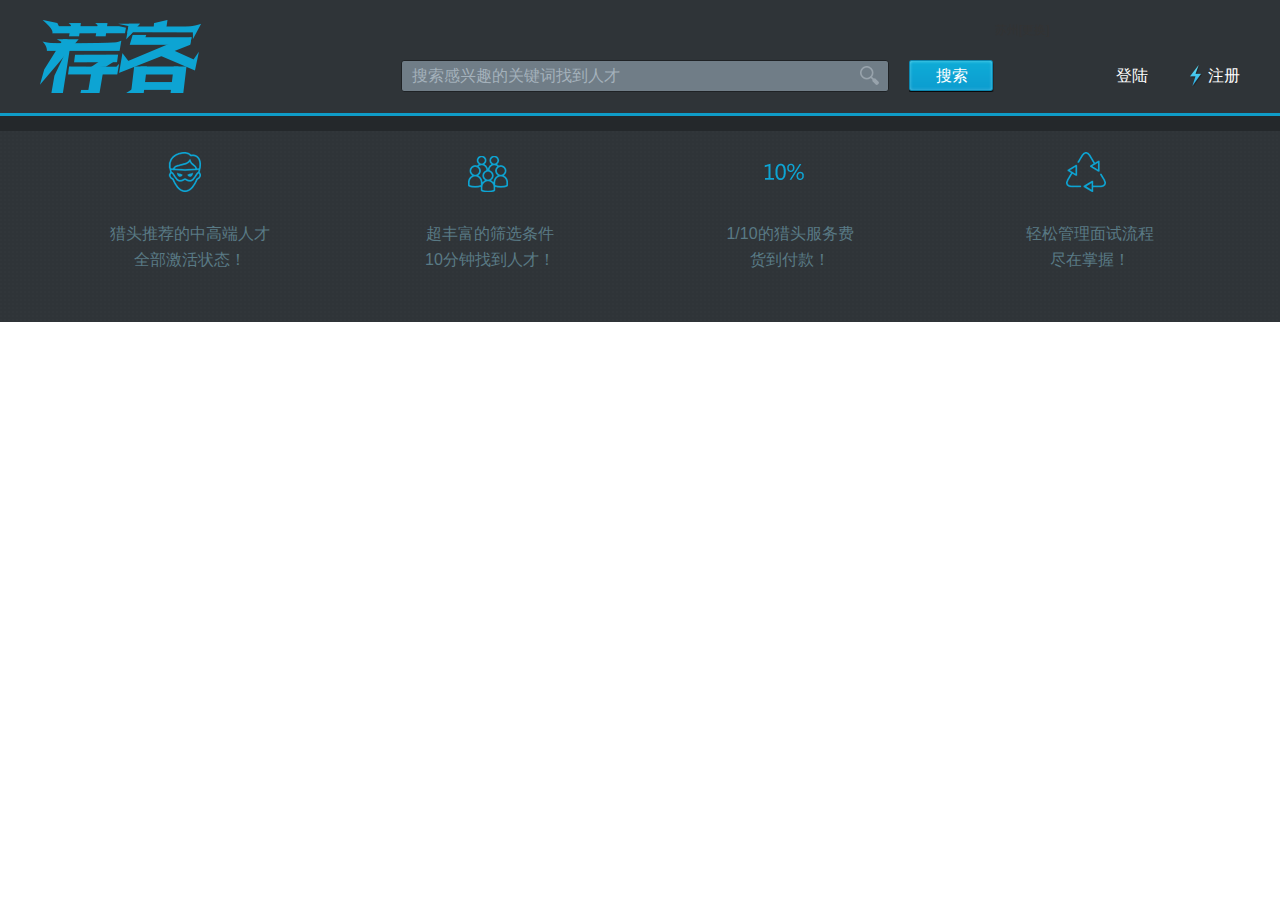
==== layout.html @ 82379832 "荐客上传01" ====
<!DOCTYPE html>
<html lang="en">
<head>
	<meta charset="UTF-8">
	<title>Document</title>
	<link rel="stylesheet" href="public/css/basic.css">
	<link rel="stylesheet" href="public/css/common.css">
	<link rel="stylesheet" href="public/css/index.css">
	<script type="text/javascript" src="public/js/jquery-1.7.1.min.js" ></script>
</head>
<body>

	<div id="header">
		<div class="center">
			<h2 id="logo">
				<a href="#a"><img src="images/logo_01.png" alt="荐客"></a>
			</h2> 
			<div id="mainSeach">
				<input type="text" value='搜索感兴趣的关键词找到人才' >
				<a href='javascript:void(0);' >搜索</a>
			</div>
			<div id="login">
				<a href="javascript:void(0);" class="login">登陆</a>
				<a href="javascript:void(0);" class="register">注册</a>
			</div>
			<div id="hasLogin none">
				<a href="javascript:void(0);"><span>苏州</span>[更换]</a>
			</div>
		</div>		
	</div>
	<div id="body">
		<!--主体内容-->
		
	</div>
	<div id="footer">
		<div class="foot">
			<div class="center">
				<div class="footerSeed footIcon01">
					<span></span>
					<p>猎头推荐的中高端人才<br>
					全部激活状态！</p>
					
				</div>
				<div class="footerSeed footIcon02">
					<span></span>
					<p>超丰富的筛选条件<br>
						10分钟找到人才！</p>
				</div>
				<div class="footerSeed footIcon03">
					<span></span>
					<p>1/10的猎头服务费<br>
						货到付款！</p>
				</div>
				<div class="footerSeed footIcon04">
					<span></span>
					<p>轻松管理面试流程<br>
						尽在掌握！</p>
				</div>
			</div>
		</div>		
	</div>
	
	
	
</body>
</html>
---- public/css/basic.css ----
@charset "utf-8";
/* 
 * author: Rex Shen
 * pubdate: 2014-09-18
 * type:basic
 * effect:reslut css 
 * css level: 1.0
 * updated: 
 */

html,legend{color:#333333}
html{background:#ffffff}
html,body,h1,h2,h3,h4,h5,h6,p,ul,ol,dl,dd,form,fieldset,legend,input,select,textarea,button,caption,th,td,blockquote,pre{margin:0;padding:0}
body {font:12px/20px "Microsoft Yahei",Tahoma,Arial,Helvetica,STHeiti; }
input,select,textarea,button{vertical-align:middle;font-size:100%;font-family:Arial,sans-serif;outline:none}
h1,h2,h3,h4,h5,h6,th{font-weight:normal}
h1,h2,h3,h4,h5,h6{font-size:14px;line-height:24px}
li{list-style:none}
table{border-spacing:0}
caption,th{text-align:left}
fieldset,img{border:0}
address,cite,dfn,em,var,i{font-style:normal}
code,dfn,kbd,samp,tt,var,pre{font-family:monospace}
del,ins,s{text-decoration:none}
small{font-size:100%}
q:before{content:''}
q:after{content:''}
a{color:#333;text-decoration:none;outline:none}
a:hover{color:#0da4d3}

/* 此类名加上后，元素内的所有浮动的子元素(如果不是所有子元素浮动则不适用)被清理 */
.clearfix:after {clear:both;content:".";display:block;height:0;line-height:0;visibility: hidden;}
* html .clearfix {zoom: 1;}
*:first-child + html .clearfix {zoom: 1;}
/* 此类名加上后，之前兄弟元素的浮动被清理 */
.clear_float {height: 0;width:0;overflow:hidden;font-size:0;line-height:0;clear:both;}
---- public/css/common.css ----
/*通用样式 start*/
#header{
	width: 100%;	
}
#footer{
	width: 100%;
	overflow: hidden;	
}
#header .center,#body,#footer .center{
	width: 1200px;
	margin: 0 auto;
}
.leftSide{
	float: left;
}
.rightSide{
	float: right;
}
.column200{
	width: 200px;
}
.column970{
	width: 970px;
}
.column280{
	width: 280px;
}
.column890{
	width: 890px;
}
.mtop10{
	margin-top: 10px;
}
.mtop20{
	margin-top: 20px;
}
.mtop30{
	margin-top: 30px;
}
.none{
	display: none;
}
/*通用样式 end*/
/*公用头部样式 start*/
#header{
	background: #2f3438;
}
#header .center{	
	padding: 20px 0;
	height: 73px;
}
#logo{
	float: left;
}
#logo img{
	float: left;
	height: 73px;
	width: 161px;	
}
#mainSeach{
	float: left;
	margin:40px 0 0 200px;
	*display: inline;
}
#mainSeach input{
	width: 486px;
	height: 30px;
	line-height: 30px;
	border: 1px solid #1f2225;
	background: url(../../images/icon01.png) no-repeat 458px 5px #707d87;
	border-radius: 3px;
	color: #a4b1bb;
	font-size:16px;
	text-indent: 10px;
	float: left;
}
#mainSeach a{
	margin:0 0 0 20px;
	background: url(../../images/icon01.png) no-repeat -369px 0;
	width: 86px;
	height: 32px;
	line-height: 32px;
	float: left;
	font-size: 16px;
	text-align: center;
	color: #fff;
}
/*搜索按钮hover效果*/
.register:hover{	
	animation:bounce 0.8s .2s ease both;
	-webkit-animation:bounce 0.8s .2s ease both;
	-moz-animation:bounce 0.8s .2s ease both;
}
bounce{
	0%,20%,50%,80%,100%{-webkit-transform:translateY(0)}
	40%{-webkit-transform:translateY(-10px)}
	60%{-webkit-transform:translateY(-5px)}
}
@-webkit-keyframes bounce{
	0%,20%,50%,80%,100%{-webkit-transform:translateY(0)}
	40%{-webkit-transform:translateY(-10px)}
	60%{-webkit-transform:translateY(-5px)}
}
@-moz-keyframes bounce{
	0%,20%,50%,80%,100%{-moz-transform:translateY(0)}
	40%{-moz-transform:translateY(-10px)}
	60%{-moz-transform:translateY(-5px)}
	
}
#login{
	float: right;
	margin-top: 40px;
}
#login a{
	float: left;
	color: #fff;
	font-size: 16px;
	line-height: 32px;
	margin-left:40px;
}
#login .register{
	background: url(../../images/icon01.png) no-repeat -440px -169px;
	padding-left: 20px;
}
#login a:hover{
	color: #0da4d3;
}
/*公用头部样式 end*/
#footer{
	border-top: 3px solid #0f9cc8;
	background: #24282b;
}
#footer .foot{
	width: 100%;
	margin-top:15px;
	background: url( ../../images/btmBg.gif);
	padding-bottom: 50px;
	overflow: hidden;
}
#footer .center{
	margin:0 auto;
	color: #fff;
}
#footer .footerSeed{
	float: left;
	width: 25%;	
}
#footer .footerSeed span{
	float: left;
	width: 50%;
	margin-left:25%;
	height: 90px;
}
#footer .footerSeed p{
	float: left;
	width: 100%;
	text-align: center;
	color: #597a85;
	font-size: 16px;
	line-height: 1.6;	
}
#footer .footIcon01 span{
	background: url(../../images/icon01.png) no-repeat 50px -250px;
}
#footer .footIcon02 span{
	background: url(../../images/icon01.png) no-repeat -75px -250px;
}
#footer .footIcon03 span{
	background: url(../../images/icon01.png) no-repeat -241px -262px;
}
#footer .footIcon04 span{
	background: url(../../images/icon01.png) no-repeat -353px -250px;
}
---- public/css/index.css ----
/*首页左侧栏 start*/
/*左侧栏第一级*/
.jobNav{
	background: #dde1e4;
	border-bottom: 3px solid #27c4e4;
	position: relative;	
}
.jobNavFirst{
	font-size: 18px;

}
.jobNavFirst li{
	float: left;
	padding:15px 0 15px 25px;
	clear: both;
	line-height: 1.6;

}
.jobNavFirst li a{
	color: #333;	
}
.jobNavFirst li a span{
	margin: 0 15px 0 0;	
}
.jobNavFirst li a:hover{
	color: #0da4d3;
}
/*左侧栏第二级*/
/*
.jobNavSecond{
	position: absolute;
	left: 270px;
	width:150px;
	z-index: 2;
}
.jobNavSecond #triangleLeft01 {
    width: 0;
    height: 0;
    border-top: 7px solid transparent;
    border-right: 10px solid #27c4e4;
    border-bottom: 7px solid transparent;
    float: left;
    margin:20px 0 0 0;
}
.jobNavSecond ul{
	overflow: hidden;
	background: #27c4e4;
	padding:0 25px;
	float: left;
	width: 90px;
}
.jobNavSecond ul li{
	float: left;
	
	line-height: 56px;
	clear: both;
}
.jobNavSecond ul li a{
	white-space:nowrap;
	font-size: 18px;
	color: #065269;
}
.jobNavSecond ul li a:hover{
	color: #fff;
}
*/
/*左侧栏第三级*/
.jobNavThird{
	position: absolute;
	left: 260px;
	width:671px;
	z-index: 3;
}
.jobNavThird .box{
	background: #fff;
}
#triangleLeft02{
	width: 0;
    height: 0;
    border-top: 7px solid transparent;
    border-right: 10px solid #fff;
    border-bottom: 7px solid transparent;
    float: left;
    margin:20px 0 0 0;
}
.jobNavThird .box{
	overflow: hidden;
	width:660px;
	float: left;
	border-right: 1px solid #ccc;
}
.jobNavThird .box .list{
	width: 190px;
	float: left;
	padding:5px 15px;
	overflow: hidden;
}
.jobNavThird .box .list dl{
	float: left;
	width: 100%;
	padding:12px 0;
	line-height: 1.2;
}
.jobNavThird .box .list dt{
	float: left;
	width: 100%;
	border-bottom: 1px dashed #ccc;
	font-size: 14px;
	color: #666;
	padding-bottom: 5px;
	font-weight: 700;
}
.jobNavThird .box .list dd{
	float: left;
	width: 100%;	
	overflow: hidden;
}
.jobNavThird .box .list dd a{
	font-size: 14px;
	overflow: hidden;
	
}
.jobNavThird .box .list dd span{
	float: left;
	border-right: 1px solid #d4d4d4;
	padding-right: 8px;
	margin:6px 8px 6px 0;

}
.jobNavThird .box .list dd .commonJob{
	color: #999;
}
.jobNavThird .box .list dd .commonJob:hover{
	color: #0da4d3;
}
.jobNavThird .box .list dd .hotJob{
	color: #0da4d3;
}
/*首页左侧栏 end*/

.ad01{
	width: 890px;
	overflow: hidden;
}

.brandSeed{
	float: left;
	width: 205px;
	height: 336px;
	margin:30px 8px 0 8px;
	color: #fff;
	text-align: center;
	*display: inline;
}
.brandSeed a{
	color: #fff;
}
.brandSeed p{
	font-size: 30px;
	width: 205px;
	line-height: 54px;
}
.brandSeed span{
	font-size: 20px;
	width: 205px;
	line-height: 50px;	
	overflow: hidden;
}
.brandSeed img{
	margin: 70px 0 0 2px;
}
.hotTag{
	background: url(../../images/bigBg.png) no-repeat 0 0;
}
.companyTag{
	background: url(../../images/bigBg.png) no-repeat -265px 0;
}
.oldTag{
	background: url(../../images/bigBg.png) no-repeat -534px 0;
}
.levelTag{
	background: url(../../images/bigBg.png) no-repeat -794px 0;
}
.fullColumn{
	overflow: hidden;
	width: 1200px;
	float: left;
}
.fullColumn h3{
	float: left;
	margin-left: 90px;
}
.course{
	width: 1020px;
	height: 168px;
	overflow: hidden;
	background: url(../../images/flightBg.png) no-repeat;
	padding:40px 90px 0 90px;
}
.courseSeed{
	float: left;
	width: 92px;
	height: 96px;
	color: #0da4d3;
}
.transition{
	margin: 30px 32px 0 32px;
	float: left;
	color: #0da4d3;
	font-size: 34px;
}
.courseSeed span{
	height: 54px;
	width: 92px;
	overflow: hidden;
	float: left;
}
.course01{
	background: url(../../images/buzou.png) no-repeat 22px 0 ;
}
.course02{
	background: url(../../images/buzou.png) no-repeat 22px -149px;
}
.course03{
	background: url(../../images/buzou.png) no-repeat 22px -295px;
}
.course04{
	background: url(../../images/buzou.png) no-repeat -385px 0;
}
.course05{
	background: url(../../images/buzou.png) no-repeat -385px -139px;
}
.courseSeed p{
	font-size: 20px;
	background: url(../../images/courseBg.png) repeat-x;
	float: left;
	line-height: 40px;
	height: 40px;
	text-align: center;
	width: 100%;
}
/*登陆模块样式start*/
#setLogin{
	width: 1140px;
	margin-left: 50%;
	left:-570px;
	padding:30px 0;
	overflow: hidden;
	z-index: 5;
	position: absolute;
}
#shadeClosed{
	float: right;
	font-size: 22px;
}
#shadeClosed a{
	color: #fff;
}
#setLogin .box{
	padding:0 30px;
	overflow: hidden;
}
#setLogin .roundBg{
	background: url(../../images/yuanBg.png) no-repeat 11px 0;
	width: 250px;
	height: 292px;
	text-align: center;
	float: left;
	margin: 40px 45px 0 45px;
}
#setLogin .roundBg img{
	margin-top: 90px;
}
#setLogin .roundBg p{
	font-size: 26px;
	color: #fff;
	line-height: 1.6;
	margin-top: 85px;
}
#setLogin .loginTxt{
	margin-top:40px;
	font-size: 30px;
	color: #fff;
	text-align: center;
}
#setLogin .loginTxt span{
	background: url(../../images/jiankeTxt.png) no-repeat;
	width: 173px;
	height: 79px;
	display: inline-block;
}
#setLogin .loginButton{
	margin-top: 90px;
	width: 100%;
	overflow: hidden;
}
#setLogin .loginButton .freeUse{
	background: url(../../images/loginBg.png) no-repeat;
	width: 314px;
	height: 105px;
	overflow: hidden;
	margin:0 0 0 413px;
	display: inline-block;
	color: #fff;
	text-align: center;
	line-height: 105px;
	font-size: 44px;
}
#setLogin .loginButton .loginA{
	font-size: 30px;
	color: #fff;
	line-height: 1.6;
	width: 314px;
	margin:0 0 0 413px;
	text-align: center;
	display: inline-block;
}
#shadeBg{
	
	position: absolute;
	z-index: 3;
	left: 0;
	top: 0;
	display: none;
	width: 100%;
	opacity: 0.7;
	filter: alpha(opacity = 70);
	-moz-opacity: 0.7;
}
/*登陆模块样式end*/
/*login出现动画*/
.animationLogin{
	animation:flipInX 1s .2s ease both;
	-ms-animation:flipInX 1s .2s ease both;
	-o-animation:flipInX 1s .2s ease both;
	-webkit-animation:flipInX 1s .2s ease both;
	-moz-animation:flipInX 1s .2s ease both;
}
@keyframes flipInX{
	0%{transform:perspective(400px) rotateX(90deg);
	opacity:0}
	40%{transform:perspective(400px) rotateX(-10deg)}
	70%{transform:perspective(400px) rotateX(10deg)}
	100%{transform:perspective(400px) rotateX(0deg);
	opacity:1}
}
@-webkit-keyframes flipInX{
	0%{-webkit-transform:perspective(400px) rotateX(90deg);
	opacity:0}
	40%{-webkit-transform:perspective(400px) rotateX(-10deg)}
	70%{-webkit-transform:perspective(400px) rotateX(10deg)}
	100%{-webkit-transform:perspective(400px) rotateX(0deg);
	opacity:1}
}
@-o-keyframes flipInX{
	0%{-o-transform:perspective(400px) rotateX(90deg);
	opacity:0}
	40%{-o-transform:perspective(400px) rotateX(-10deg)}
	70%{-o-transform:perspective(400px) rotateX(10deg)}
	100%{-o-transform:perspective(400px) rotateX(0deg);
	opacity:1}
}
@-moz-keyframes flipInX{
	0%{-moz-transform:perspective(400px) rotateX(90deg);
	opacity:0}
	40%{-moz-transform:perspective(400px) rotateX(-10deg)}
	70%{-moz-transform:perspective(400px) rotateX(10deg)}
	100%{-moz-transform:perspective(400px) rotateX(0deg);
	opacity:1}
}
@-ms-keyframes flipInX{
	0%{-ms-transform:perspective(400px) rotateX(90deg);
	opacity:0}
	40%{-ms-transform:perspective(400px) rotateX(-10deg)}
	70%{-ms-transform:perspective(400px) rotateX(10deg)}
	100%{-ms-transform:perspective(400px) rotateX(0deg);
	opacity:1}
}			
/*login出现动画结束*/
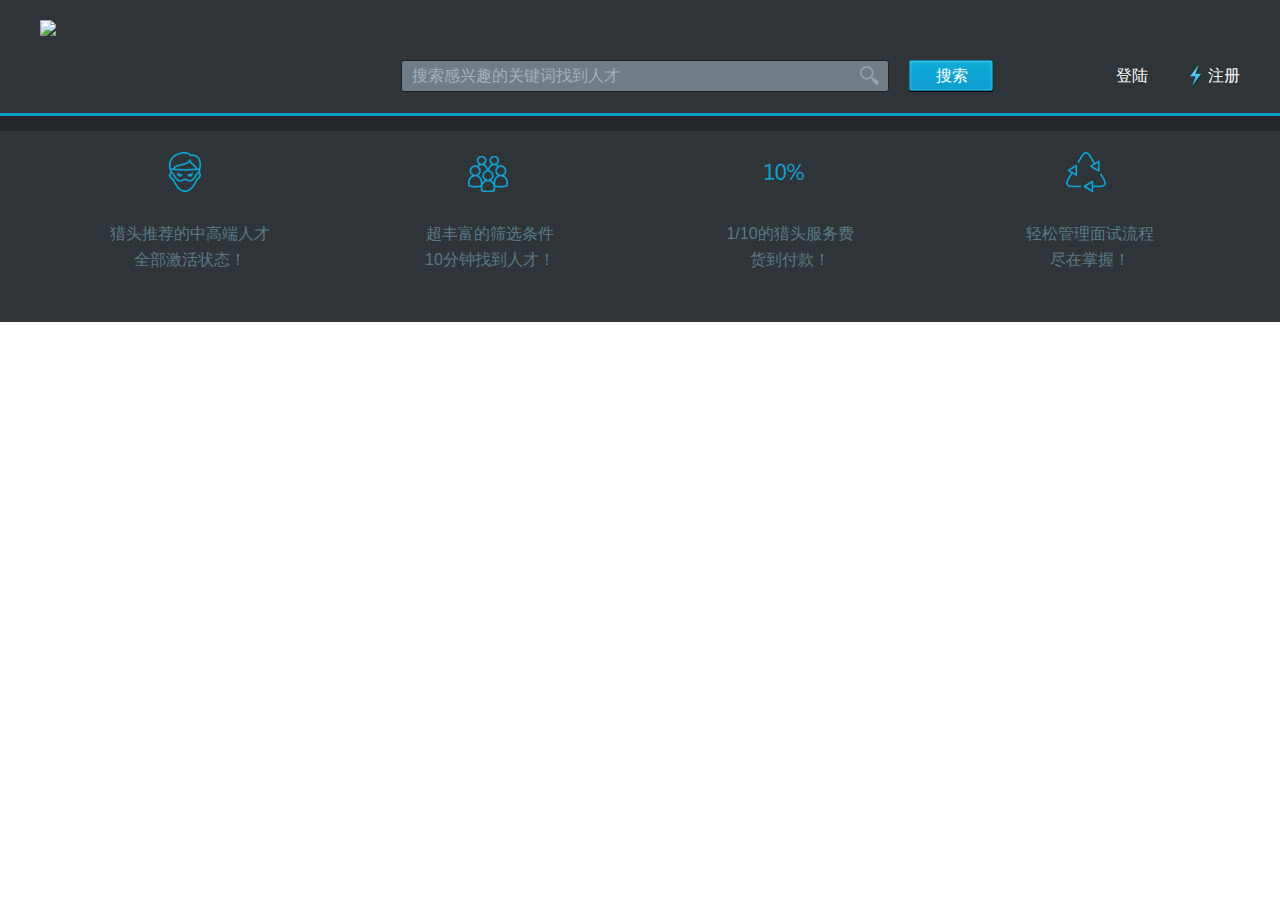
==== commit 7a0c2c79: "迭代" ====
--- a/layout.html
+++ b/layout.html
@@ -13,7 +13,7 @@
 	<div id="header">
 		<div class="center">
 			<h2 id="logo">
-				<a href="#a"><img src="images/logo_01.png" alt="荐客"></a>
+				<a href="#a"><img src="images/logo_01.jpg" alt="荐客"></a>
 			</h2> 
 			<div id="mainSeach">
 				<input type="text" value='搜索感兴趣的关键词找到人才' >
@@ -59,7 +59,35 @@
 			</div>
 		</div>		
 	</div>
+	<div id="shadeBg" class="none">
+		
+	</div>
+	<div id="setLogin" class="none">
+		<div id="shadeClosed">
+			<a href="javascript:void(0);">[关闭]</a>
+		</div>
+		<div class="box">
+			<div class="100precet roundBg">
+				<img src="images/100precet.png">
+				<p>的人才来自猎头推荐</p>
+			</div>
+			<div class="10precet roundBg">
+				<img src="images/10precet.png">
+				<p>的猎头服务费</p>
+			</div>
+			<div class="10minutes roundBg">
+				<img src="images/10minutes.png">
+				<p>找到精准人才</p>
+			</div>
+		</div>
+		<p class="loginTxt">在<span></span>, 找人就是快、准、省！</p>
+		<div class="loginButton">
+			<a href="javascript:void(0);" class="freeUse">免费试用</a>
+			<a href="javascript:void(0);" class="loginA">登陆</a>
+		</div>
+	</div>
 	
+	<script type="text/javascript" src="public/js/indexEvo.js"></script>
 	
 	
 </body>
--- a/public/css/common.css
+++ b/public/css/common.css
@@ -1,6 +1,9 @@
 
 
 /*通用样式 start*/
+body{
+	background: #f6f6f6;
+}
 #header{
 	width: 100%;	
 }
--- a/public/css/index.css
+++ b/public/css/index.css
@@ -9,67 +9,39 @@
 	font-size: 18px;
 
 }
-.jobNavFirst li{
-	float: left;
-	padding:15px 0 15px 25px;
-	clear: both;
-	line-height: 1.6;
-
-}
-.jobNavFirst li a{
-	color: #333;	
-}
-.jobNavFirst li a span{
-	margin: 0 15px 0 0;	
-}
-.jobNavFirst li a:hover{
-	color: #0da4d3;
-}
-/*左侧栏第二级*/
-/*
-.jobNavSecond{
-	position: absolute;
-	left: 270px;
-	width:150px;
-	z-index: 2;
-}
-.jobNavSecond #triangleLeft01 {
-    width: 0;
-    height: 0;
-    border-top: 7px solid transparent;
-    border-right: 10px solid #27c4e4;
-    border-bottom: 7px solid transparent;
-    float: left;
-    margin:20px 0 0 0;
-}
-.jobNavSecond ul{
-	overflow: hidden;
-	background: #27c4e4;
-	padding:0 25px;
-	float: left;
-	width: 90px;
-}
-.jobNavSecond ul li{
-	float: left;
-	
-	line-height: 56px;
-	clear: both;
-}
-.jobNavSecond ul li a{
-	white-space:nowrap;
+.jobNavFirst dl{
+	width: 100%;
+	overflow: hidden;
+	padding: 15px 0;
+}
+.jobNavFirst dt{
 	font-size: 18px;
-	color: #065269;
-}
-.jobNavSecond ul li a:hover{
-	color: #fff;
-}
-*/
-/*左侧栏第三级*/
+	width: 180px;
+	padding: 2px 10px;
+	line-height: 28px;
+	font-weight: 700;
+}
+.jobNavFirst dd{
+	width: 180px;
+	padding: 2px 10px;
+	line-height: 26px;
+}
+.jobNavFirst dd span{
+	font-size: 14px;
+	margin-right: 10px;
+}
+
+
 .jobNavThird{
 	position: absolute;
-	left: 260px;
+	left: 190px;
 	width:671px;
 	z-index: 3;
+	border-right:1px solid #ccc;
+	border-top:1px solid #ccc;
+
+	border-bottom:1px solid #ccc;
+
 }
 .jobNavThird .box{
 	background: #fff;
@@ -85,14 +57,14 @@
 }
 .jobNavThird .box{
 	overflow: hidden;
-	width:660px;
-	float: left;
-	border-right: 1px solid #ccc;
+	width:658px;
+	float: left;
+	
 }
 .jobNavThird .box .list{
 	width: 190px;
 	float: left;
-	padding:5px 15px;
+	padding:5px 15px 5px 14px;
 	overflow: hidden;
 }
 .jobNavThird .box .list dl{
@@ -138,37 +110,109 @@
 }
 /*首页左侧栏 end*/
 
-.ad01{
-	width: 890px;
+.ad01,.ad01 img{
+	width: 970px;
 	overflow: hidden;
 }
 
 .brandSeed{
 	float: left;
-	width: 205px;
-	height: 336px;
-	margin:30px 8px 0 8px;
-	color: #fff;
+	width: 180px;
+	height: 297px;
+	margin:30px 6px 0 6px;
+	color: #fff;
+	border-radius:0 3px 3px 3px;
+	border-bottom: 3px #d6d6d6 solid;
+	background:url(../../images/indexIcon.png) no-repeat -480px 10px ;
+	background-color: #fff;
 	text-align: center;
 	*display: inline;
 }
 .brandSeed a{
-	color: #fff;
+	overflow: hidden;
+	height: 300px;
+	float: left;
+}
+.color01 p,.color01 li,.color01 h5{
+	color: #927646;
+}
+.color02 p,.color02 li,.color02 h5{
+	color: #e18636;
+}
+.color03 p,.color03 li,.color03 h5{
+	color: #dc341d;
+}
+.color04 p,.color04 li,.color04 h5{
+	color: #89ac20;
+}
+.brandSeed a:hover,.brandSeed a:hover p,.brandSeed a:hover li,.brandSeed a:hover h5{
+	color: #fff;
+}
+
+.brandSeed em{
+	float: left;
+	width: 180px;
+	height: 80px;
+	margin: 10px 0;
+}
+.oldYears em{
+	background: url(../../images/indexIcon.png) no-repeat 50px -230px ;
+}
+.hotMan em{
+	background: url(../../images/indexIcon.png) no-repeat 80px -640px ;
+	
+}
+.busyMan em{
+	background: url(../../images/indexIcon.png) no-repeat -390px -650px ;
+	
+}
+.fromComputer em{
+	background: url(../../images/indexIcon.png) no-repeat -380px -390px ;
+	
 }
 .brandSeed p{
-	font-size: 30px;
-	width: 205px;
-	line-height: 54px;
+	font-size: 18px;
+	width: 180px;
+	line-height: 30px;
+	color: #333; 
+}
+.brandSeed h5{
+	font-size: 16px;
+	line-height: 28px;
+	padding: 10px 0;
+}
+.brandSeed ul{
+	float: left;
+	width: 150px;
+	padding-left: 30px;
+	overflow: hidden;
+	padding-bottom: 20px;
+}
+.brandSeed li{
+	font-size: 14px;
+	text-align: center;
+	line-height: 24px;	
+	padding:2px 0;
+	float: left;
+	list-style-type: disc;
 }
 .brandSeed span{
-	font-size: 20px;
-	width: 205px;
-	line-height: 50px;	
-	overflow: hidden;
-}
-.brandSeed img{
-	margin: 70px 0 0 2px;
-}
+	float: left;
+	padding: 0 10px 0 25px;
+	height: 24px;
+	font-size: 14px;
+	line-height: 24px;
+}
+.peopleNum{
+	background:url(../../images/indexIcon.png) no-repeat 10px 7px;
+}
+.peopleAdrr{
+	background:url(../../images/indexIcon.png) no-repeat 10px -54px; ;
+}
+.peopleLike{
+	background:url(../../images/indexIcon.png) no-repeat 6px -118px;
+}
+/*
 .hotTag{
 	background: url(../../images/bigBg.png) no-repeat 0 0;
 }
@@ -181,6 +225,7 @@
 .levelTag{
 	background: url(../../images/bigBg.png) no-repeat -794px 0;
 }
+*/
 .fullColumn{
 	overflow: hidden;
 	width: 1200px;
@@ -266,7 +311,7 @@
 	height: 292px;
 	text-align: center;
 	float: left;
-	margin: 40px 45px 0 45px;
+	margin: 40px 40px 0 40px;
 }
 #setLogin .roundBg img{
 	margin-top: 90px;
